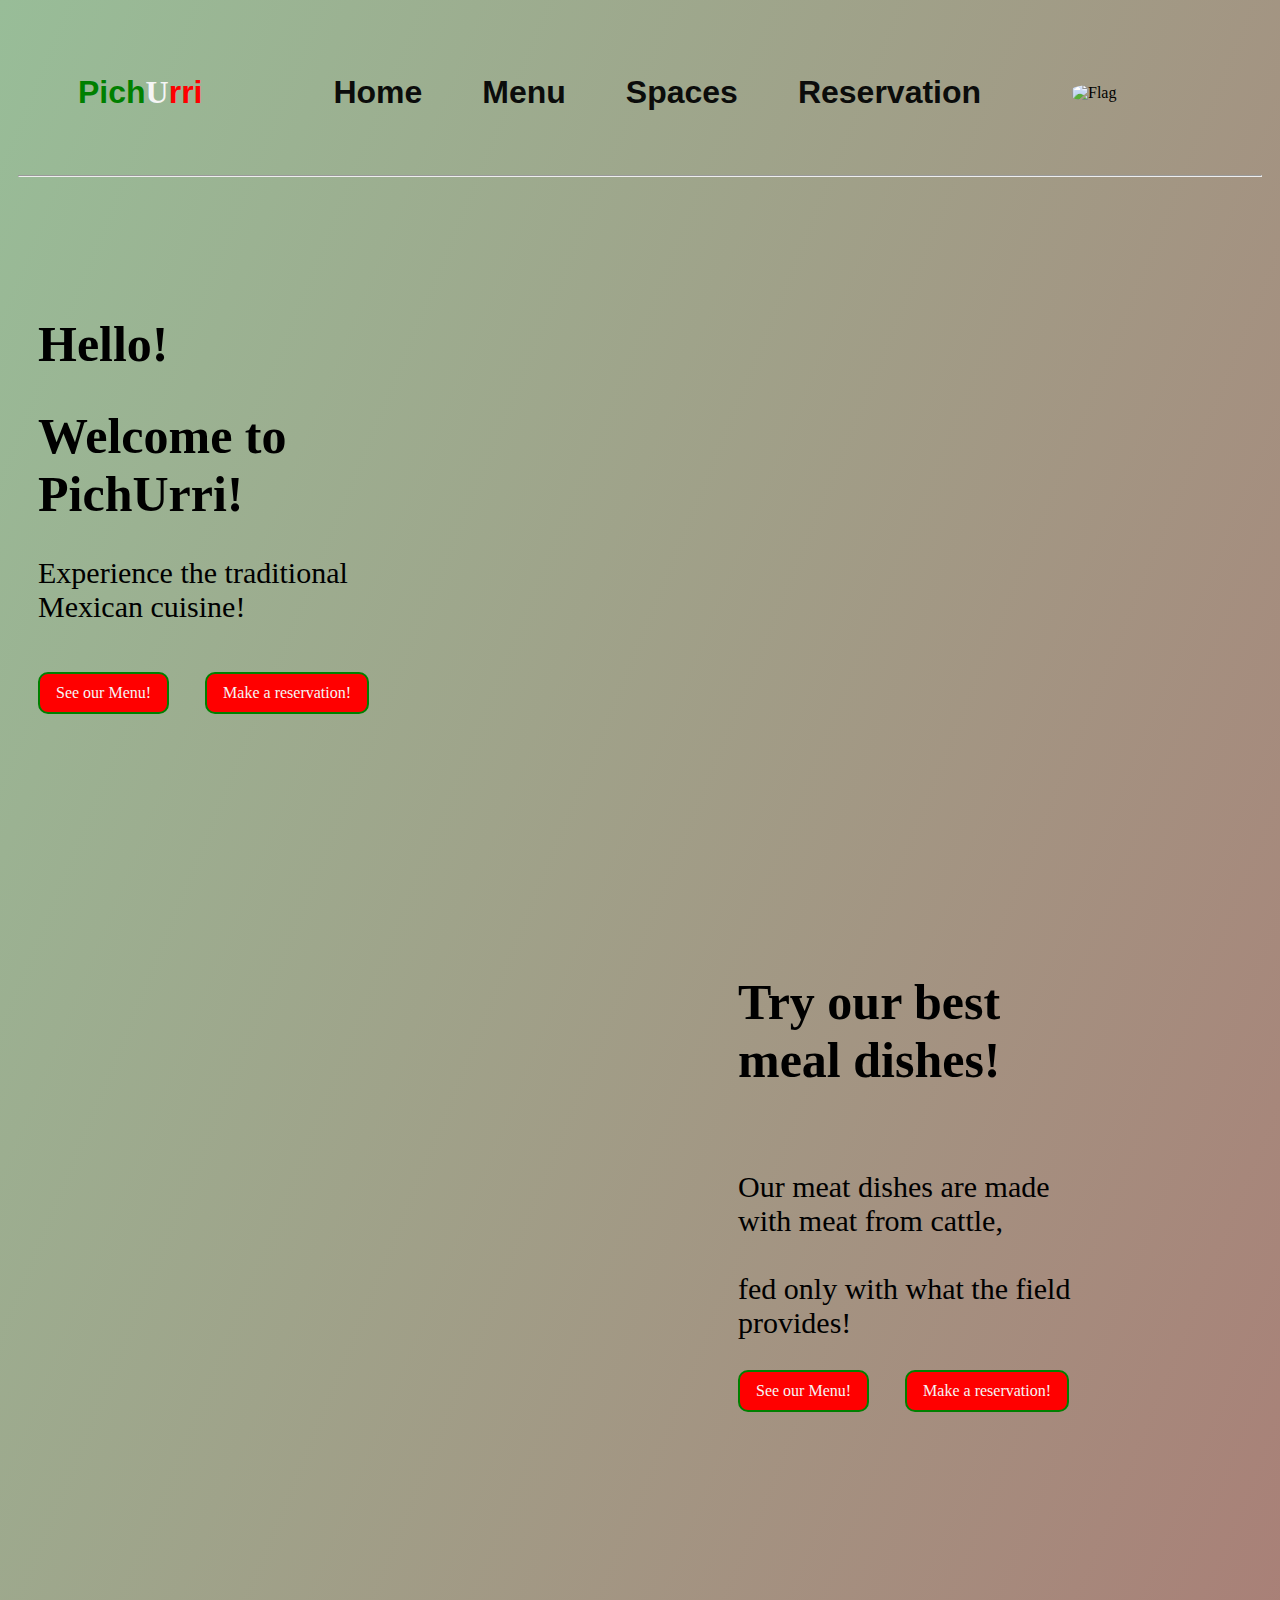
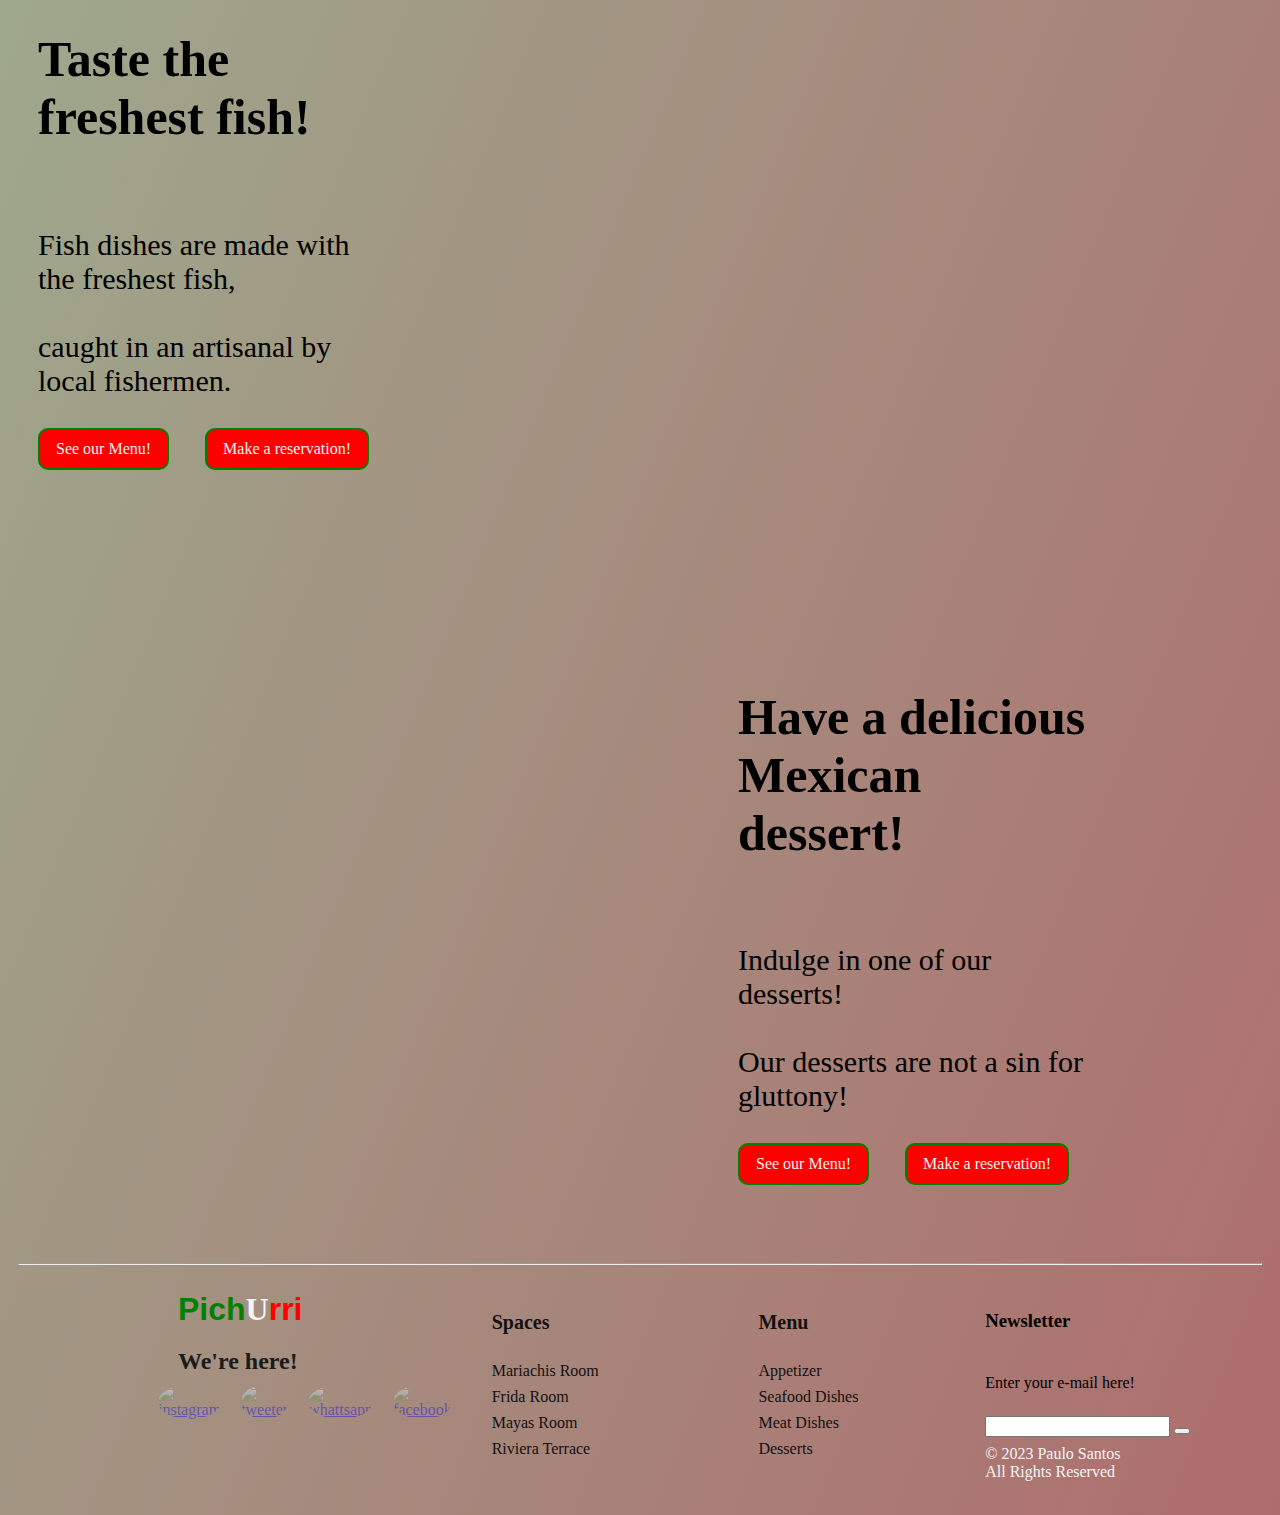
==== index.html @ 3e0311a2 "html files" ====
<!DOCTYPE html>
<html lang="en">
<head>
    <meta charset="UTF-8">
    <meta name="viewport" content="width=device-width, initial-scale=1.0">
    <title>PichUrri</title>
    <link rel="stylesheet" href="./styles/index_style.css">

</head>
<body>
    <!--- Aqui será definida uma secção nav no topo da página-->
    <nav>
        <div class="logotipo"><p1>Pich</p1><b>U</b><p2>rri</p2></div>
        
        <div class ="list-nav">
            <ul> 
                <li><a href="./index.html">Home</a></li>
                <li><a href="./menu.html">Menu</a></li>
                <li><a href="./spaces.html">Spaces</a></li>
                <li><a href="./reservation.html">Reservation</a></li>
            </ul>
        </div>

        <img src="./assets/images/Mexico_flag.jpg" alt="Flag" class="nav-image">   
        
    </nav>  <!-- terminam os elementos da secção nav-->
    <hr>

    <!--- A seguir será definida uma secção hero com três secções em display grid -->
    <hero>
        <div class="hero-grid">
            <div class="hero-item">
                <div class="information">
                    <h1>Hello!</h1>
                    <h1>Welcome to PichUrri!</h1>
                    <p>Experience the traditional Mexican cuisine!</p><br>
                    <div class="hero-buttons">
                        <a class="hero-buttons-link" href="./menu.html">See our Menu!</a>
                        <a class="hero-buttons-link" href="./reservation.html">Make a reservation!</a>
                    </div>
                </div> 
                <img src="./assets/images/mesa-restaurante-mexicano.jpg">
            </div>

            <div class="hero-item">
                <img src="./assets/images/Chili+Con+Carne.jpeg">
                <div class="information">
                    <h1>Try our best meal dishes!</h1><br>
                    <p>Our meat dishes are made with meat from cattle,<br><br>
                         fed only with what the field provides!</p>
                         <div class="hero-buttons">
                            <a class="hero-buttons-link" href="./menu.html">See our Menu!</a>
                            <a class="hero-buttons-link" href="./reservation.html">Make a reservation!</a>
                        </div>
                </div>
            </div>

            <div class="hero-item">
                <div class="information">
                    <h1>Taste the freshest fish!</h1><br>
                    <p>Fish dishes are made with the freshest fish,<br><br>
                     caught in an artisanal by local fishermen.</p>
                     <div class="hero-buttons">
                        <a class="hero-buttons-link" href="./menu.html">See our Menu!</a>
                        <a class="hero-buttons-link" href="./reservation.html">Make a reservation!</a>
                    </div>
                </div> 
                <img src="./assets/images/pescado-a-la-talla.jpg">   
            </div>

            <div class="hero-item">
                <img src="./assets/images/desserts.jpg">
                <div class="information">
                    <h1>Have a delicious Mexican dessert!</h1><br>
                    <p>Indulge in one of our desserts!<br><br>
                        Our desserts are not a sin for gluttony!</p>
                        <div class="hero-buttons">
                            <a class="hero-buttons-link" href="./menu.html">See our Menu!</a>
                            <a class="hero-buttons-link" href="./reservation.html">Make a reservation!</a>
                        </div>
                </div>    
            </div>
        </div>    
    </hero> <!-- terminam os elementos da secção hero-->

    <!--- A seguir será definida secção footer com quatro secções em display grid -->
    <footer>
        <hr>
        <br>
        <div class="footer-grid">
            <div class="footergrid-logoicon">
                <div class="logotipo"><p1>Pich</p1><b>U</b><p2>rri</p2></div>
                <h2>We're here!</h2>
                
                <!--- icons de https://fontawesome.com/icons-->
                <div class="logoicon-media">
                    <a href="https://www.instagram.com/" class="icon-link">
                        <img class="image-icon" src="./assets/icons/instagram.jpg" alt="instagram"></a>
                    <a href="https://twitter.com/tweeter" class="icon-link">
                        <img class="image-icon" src="./assets/icons/tweeter.png" alt="tweeter"></a>
                    <a href="https://web.whatsapp.com/" class="icon-link">
                        <img class="image-icon" src="./assets/icons/whattsapp.png" alt="whattsapp"></a>
                    <a href="https://www.facebook.com/" class="icon-link">
                        <img class="image-icon" src="./assets/icons/facebook.jpg" alt="facebook"></a>
                </div>
            </div>

            <ul class="footer-grid-list">
                <li><h3>Spaces</h3></li>
                <li><a href="./spaces.html" class="footer-link">Mariachis Room</a></li>
                <li><a href="./spaces.html" class="footer-link">Frida Room</a></li>
                <li><a href="./spaces.html" class="footer-link">Mayas Room</a></li>
                <li><a href="./spaces.html" class="footer-link">Riviera Terrace</a></li>
            </ul>

            <ul class="footer-grid-list">
                <li><h3>Menu</h3></li>
                <li><a href="./menu.html" class="footer-link">Appetizer</a></li>
                <li><a href="./menu.html" class="footer-link">Seafood Dishes</a></li>
                <li><a href="./menu.html" class="footer-link">Meat Dishes</a></li>
                <li><a href="./menu.html" class="footer-link">Desserts</a></li>
            </ul>

            <div class="footer-grid-news">
                <h3>Newsletter</h3>
                <p>Enter your e-mail here! </p>

                <div class="input-email">
                    <input type="email" id="email">
                    <button><i class="fa-solid fa-envelope"></i></button>
                </div>
            
                <div class="footer-copyright">
                    <p>&#169 2023 Paulo Santos<br> 
                    All Rights Reserved</p>
                </div>
            </div>
        </div>    
    </footer>

</body>
</html>
---- styles/index_style.css ----
@import url(menu_style.css);
@import url(spaces_style.css);
@import url(reservation_style.css);

body{
    padding: 10px 10px 0px;
    background-image: linear-gradient(to bottom right, rgb(152, 189, 152), rgb(174, 109, 109));
}

/* ============= estilizar toda a secção nav  ============= */
nav{
    width: 100%;
    display: flex;
    position: relative;
    justify-content: space-between;
    align-items: center;
    padding: 10px 10px; 
    background-color: transparent;
}

/* ============= estilizar apenas o logotipo com cores mexico ============= */
.logotipo p1{
    margin-left: 50px;
    font-weight:bolder;
    font-size:xx-large;
    font-family: 'Segoe UI', Tahoma, Geneva, Verdana, sans-serif;
    color: green;
}

.logotipo b{
    font-weight:bolder;
    font-size:xx-large;
    color: whitesmoke;
}

.logotipo p2{
    font-weight:bolder;
    font-size:xx-large;
    font-family: 'Segoe UI', Tahoma, Geneva, Verdana, sans-serif;
    color: red;
}


/* ============= estilizar apenas a lista da secção nav  ============= */
.list-nav ul{
    display: flex;
    list-style: none;
}

.list-nav ul li{
    padding: 30px;
}

.list-nav ul li a{
    font-weight:bolder;
    font-family: 'Segoe UI', Tahoma, Geneva, Verdana, sans-serif;
    font-size: xx-large;
    text-decoration: none;
    color: rgb(11, 12, 11);
}

.list-nav ul li a:hover{
    font-weight:bolder;
    font-family: 'Segoe UI', Tahoma, Geneva, Verdana, sans-serif;
    font-size: xx-large;
    text-decoration:underline 4px solid red;
    color: green;
}


/* ============= estilizar apenas a flag da secção nav  ============= */
.nav-image{
    border-radius: 30%;
    width: 130px;
    margin-right: 70px;
}


/* ============= estilizar as quatro seccoes do hero ============= */

.hero{
    padding: 80px;
    margin-top: 50px;
}

.hero-grid{
    padding: 20px;
    display: grid;
    justify-items: center;
    grid-template-rows: repeat(4, 1fr);
    row-gap: 0px;
    margin-right: 150px;
}

.hero-item{
    margin-top: 100px;
    margin-bottom: 50px;
    display: grid;
    justify-items: center;
    grid-template-columns: repeat(2, 1fr);
    column-gap: 100px;
}

.hero-item .information h1{
    font-size: 50px;
    font-weight: 700;
    margin-top: 10px;
}

.hero-item .information p{
    font-size: 30px;
    font-weight: 500;
    max-width: 600px;
    margin-bottom: 30px;
}

.hero-item img{
    width: 600px;
    height: auto;
    border-radius: 10%;
}


/* ============= estilizar as animações dos botões na secção hero ============= */

.hero-buttons{
    align-items: center;
    display: flex;
    gap: 36px;
}

.hero-item .information .hero-buttons-link{
    border-radius: 10px;
    font-weight: 200;
    padding: 10px 16px;text-decoration: none;
    transition: all 0.5s ease;
}

.hero-item .information .hero-buttons-link:hover{
    transform: scale(1.5) rotate(30deg);
    background-color:green;
    border: 2px solid red;
    color: whitesmoke;
}

.hero-buttons-link:first-child{
    background-color:red;
    border: 2px solid green;
    color: whitesmoke;
}

.hero-buttons-link:last-child{
    background-color:red;
    border: 2px solid green;
    color: whitesmoke;
}


/* ============= estilizar o footer estrutura Semelhante à secção NAV ============= */

footer{
    width: 100%;
    background-color: transparent;
}

.footer-grid{
    background-color: transparent;
    display: grid;
    grid-template-columns: repeat(4, 1fr);
    margin-left: 100px;
    padding: 0px 10px 10px;
}

.footergrid-logoicon h2{
    margin-bottom: 10px;
    color: rgb(28, 26, 26);
    margin-left: 50px;
}

.logoicon-media{
    display: flex;
    gap: 20px;
    margin-top: 10px;
    margin-left: 30px;
}

.logoicon-media .image-icon{
    width: 25px;
    height: auto;
    border-radius: 50%;
    opacity: 0.4;
}

.image-icon:hover{ /* definir animação para todos os icons */
    opacity: 1;
}


/* =============== estilizar a duas listas do footer  ============== */ 

.footer-grid-list{
    margin-top: 0px;
    display: flex;
    flex-direction: column;
    gap: 8px;
    list-style: none;
}

.footer-grid-list .footer-link{
    color: rgb(19, 17, 17);
    text-decoration: none;
    transition: all 0.5s; /* atrasar o efeito do hover, nao ser brusco */
}

.footer-grid-list h3{
    color: rgb(19, 17, 17);
    font-size: 20px;
}

.footer-grid-list .footer-link:hover{
    color: green;
    font-weight: bolder;
}   

/* =============== estilizar a ultima coluna do footer  ============== */ 

.footer-grid-news{
    display: flex;
    flex-direction: column;
    gap: 8px;
    list-style: none;
}

.input-email{
    margin-top: 0px;

}


.footer-grid-news .footer-copyright p{
    margin-top: 0px;
    color: whitesmoke;
}
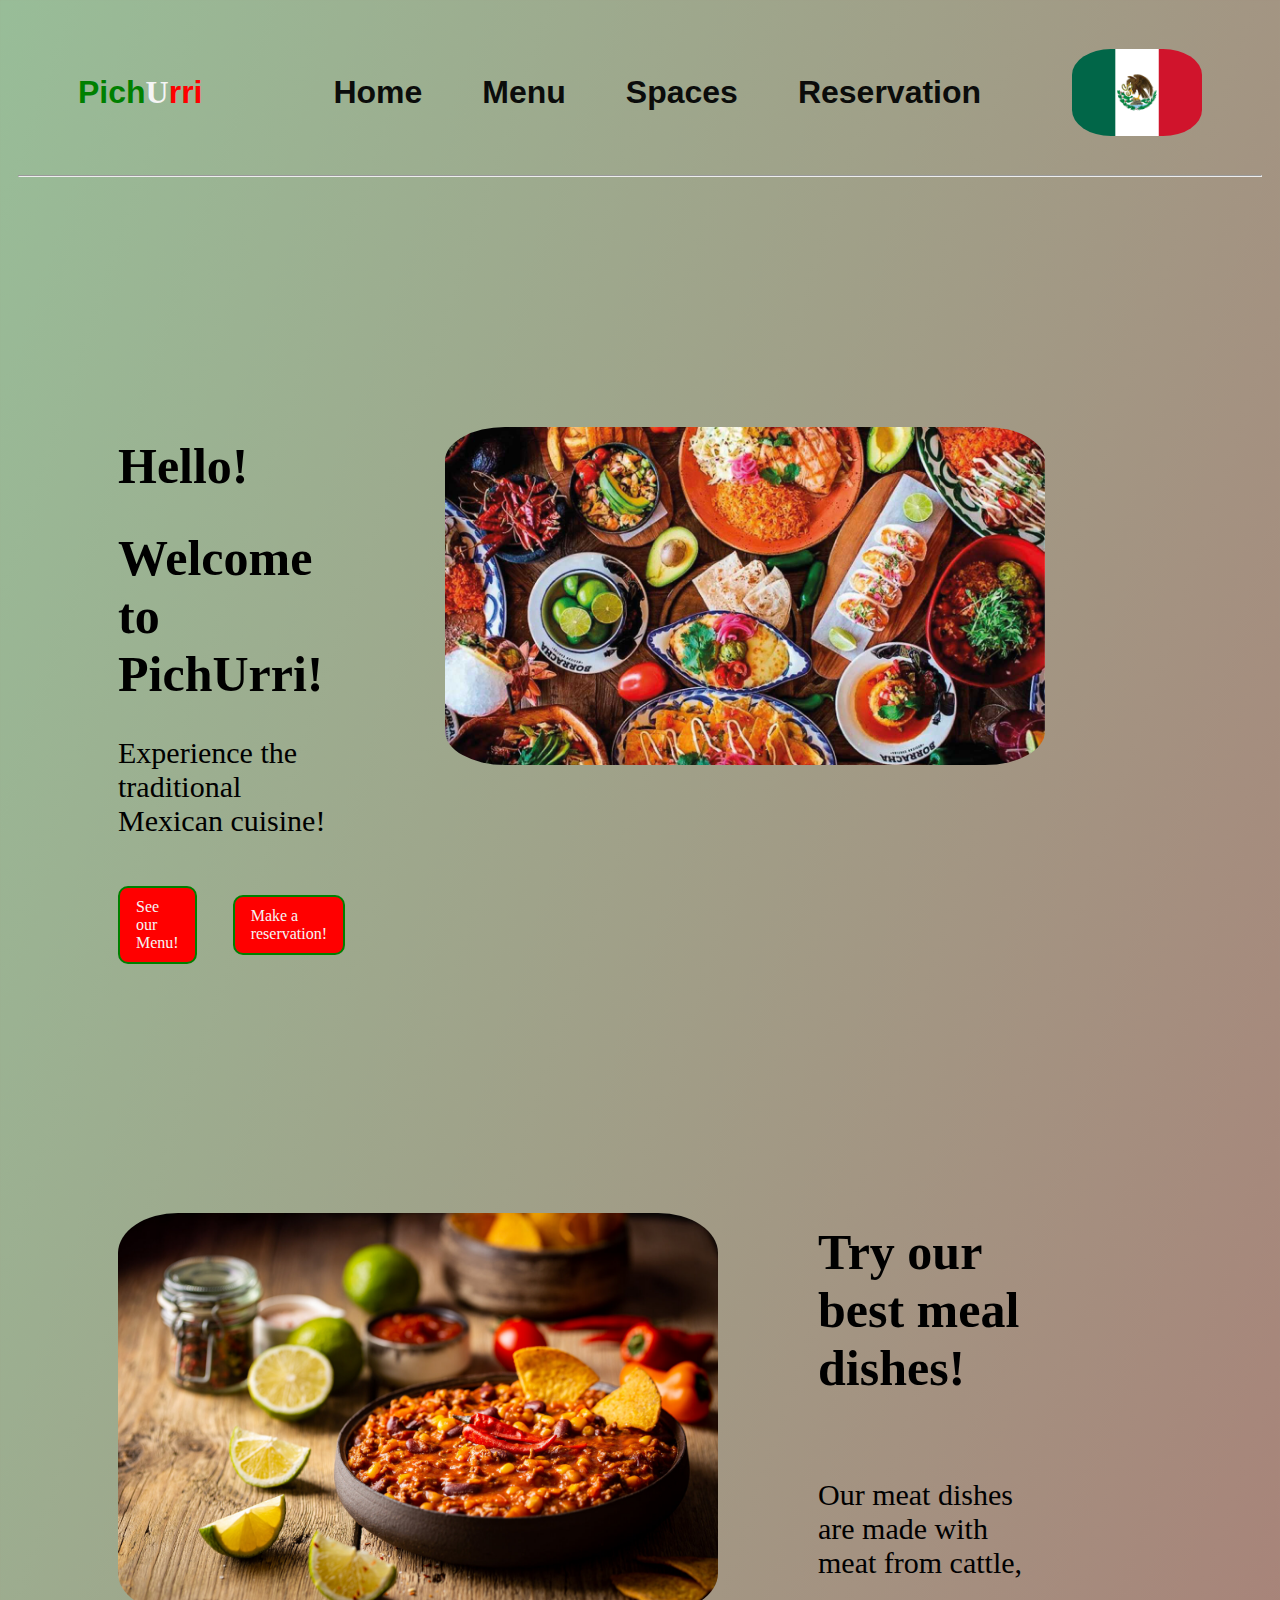
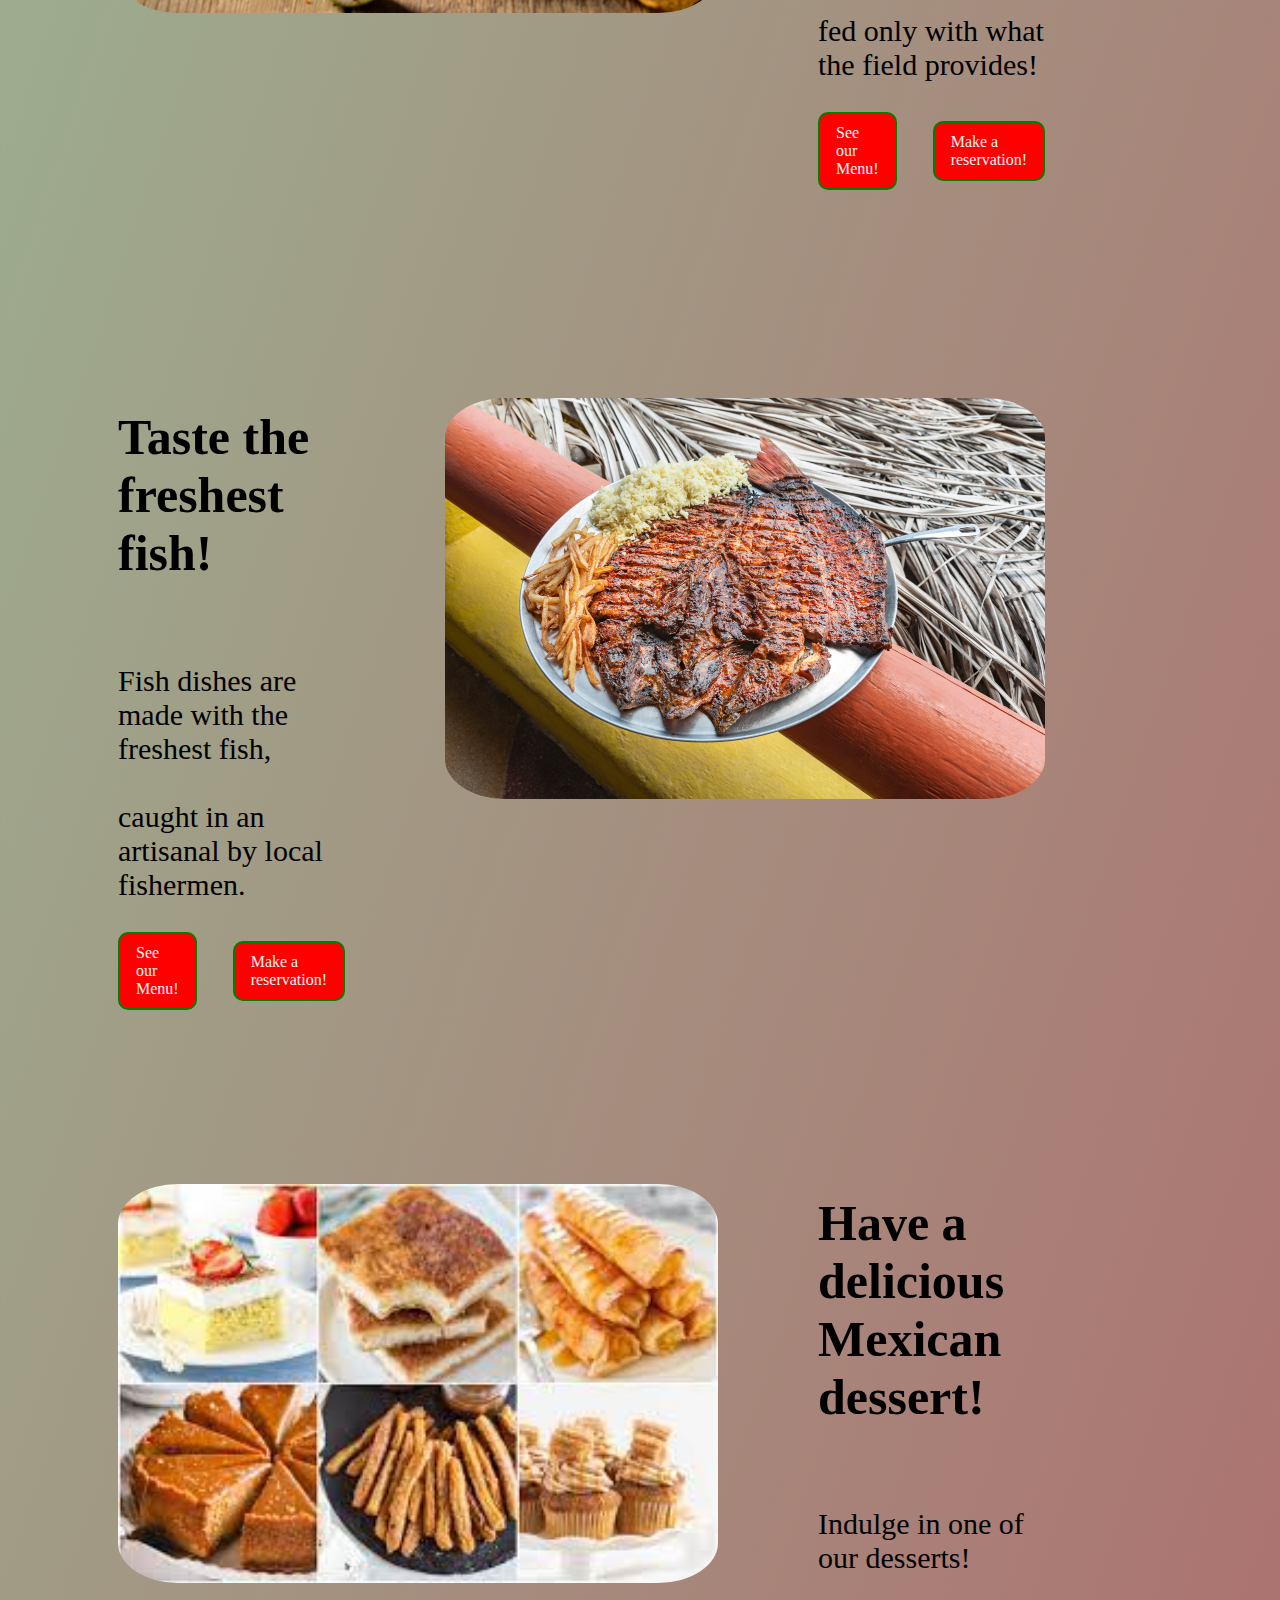
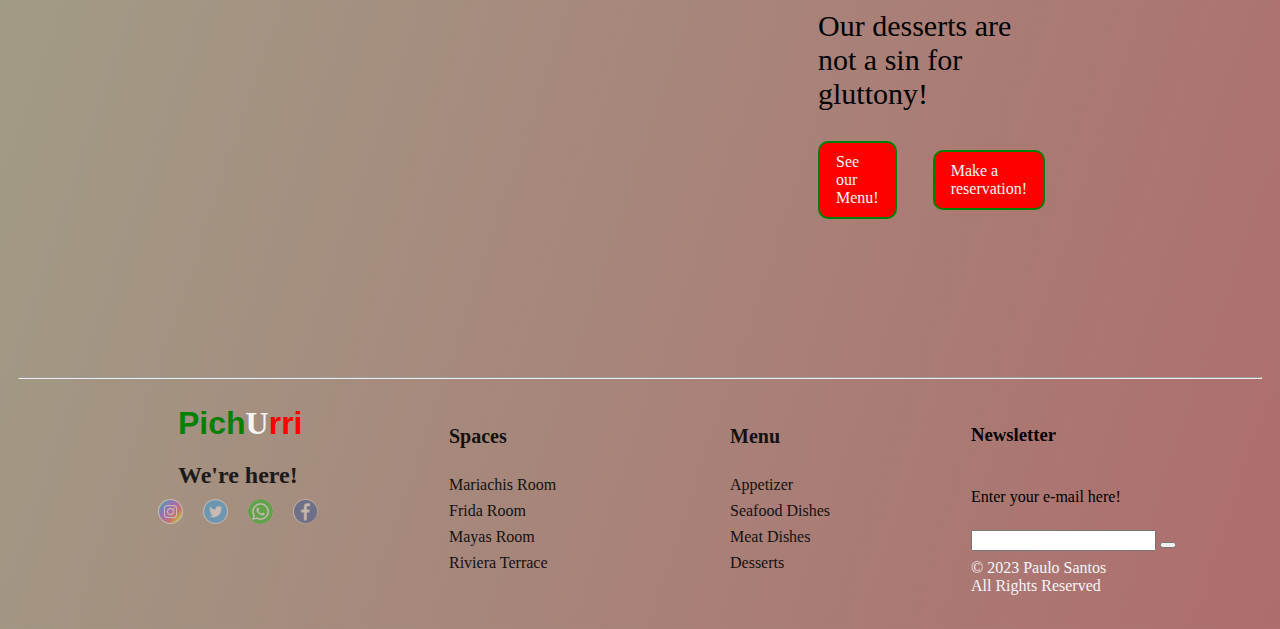
==== commit 212d750a: "Validacao W3C" ====
--- a/index.html
+++ b/index.html
@@ -27,7 +27,7 @@
     <hr>
 
     <!--- A seguir será definida uma secção hero com três secções em display grid -->
-    <hero>
+    <div class="hero">
         <div class="hero-grid">
             <div class="hero-item">
                 <div class="information">
@@ -39,11 +39,11 @@
                         <a class="hero-buttons-link" href="./reservation.html">Make a reservation!</a>
                     </div>
                 </div> 
-                <img src="./assets/images/mesa-restaurante-mexicano.jpg">
+                <img src="./assets/images/mesa-restaurante-mexicano.jpg" alt="mesa-restaurante-mexicano">
             </div>
 
             <div class="hero-item">
-                <img src="./assets/images/Chili+Con+Carne.jpeg">
+                <img src="./assets/images/Chili+Con+Carne.jpeg" alt="chili+Con+Carne">
                 <div class="information">
                     <h1>Try our best meal dishes!</h1><br>
                     <p>Our meat dishes are made with meat from cattle,<br><br>
@@ -65,11 +65,11 @@
                         <a class="hero-buttons-link" href="./reservation.html">Make a reservation!</a>
                     </div>
                 </div> 
-                <img src="./assets/images/pescado-a-la-talla.jpg">   
+                <img src="./assets/images/pescado-a-la-talla.jpg" alt="pescado-a-la-talla">   
             </div>
 
             <div class="hero-item">
-                <img src="./assets/images/desserts.jpg">
+                <img src="./assets/images/desserts.jpg" alt="desserts">
                 <div class="information">
                     <h1>Have a delicious Mexican dessert!</h1><br>
                     <p>Indulge in one of our desserts!<br><br>
@@ -81,7 +81,7 @@
                 </div>    
             </div>
         </div>    
-    </hero> <!-- terminam os elementos da secção hero-->
+    </div> <!-- terminam os elementos da secção hero-->
 
     <!--- A seguir será definida secção footer com quatro secções em display grid -->
     <footer>
@@ -131,7 +131,7 @@
                 </div>
             
                 <div class="footer-copyright">
-                    <p>&#169 2023 Paulo Santos<br> 
+                    <p>&#169; 2023 Paulo Santos<br> 
                     All Rights Reserved</p>
                 </div>
             </div>
